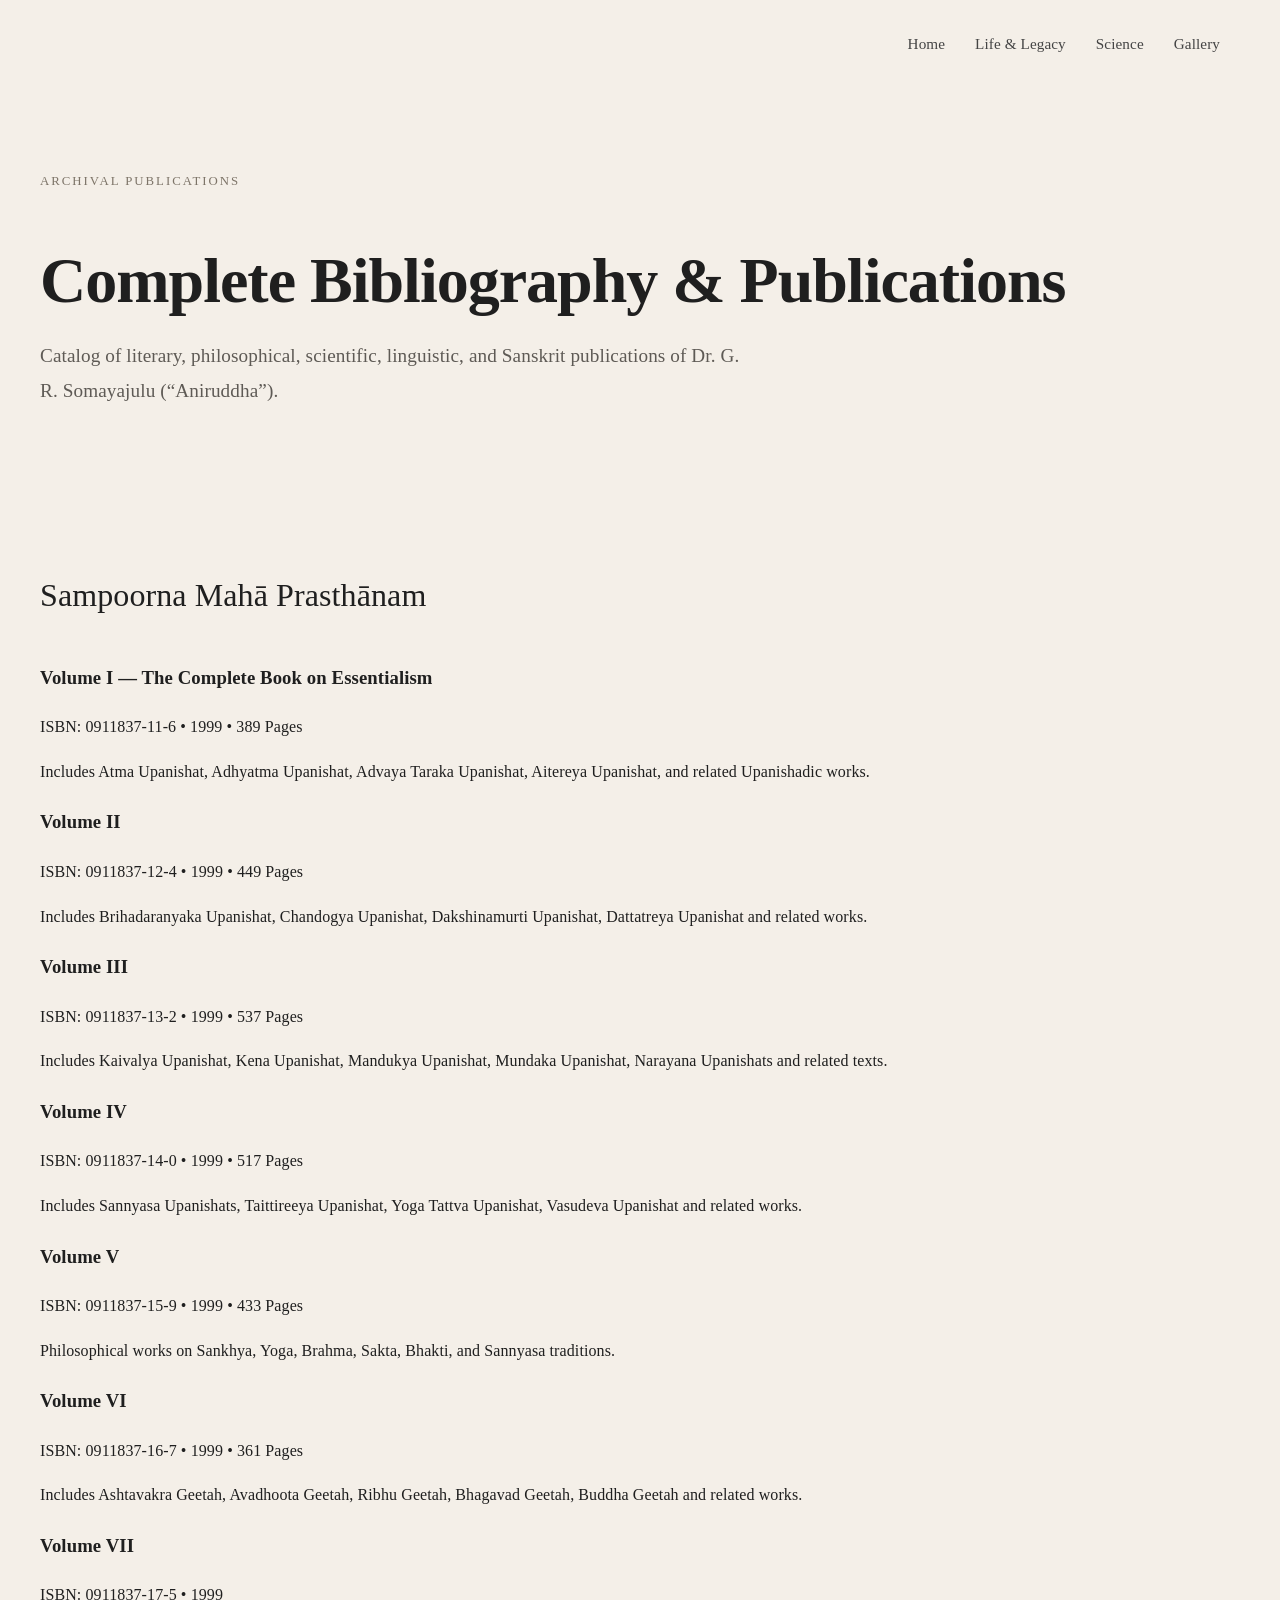
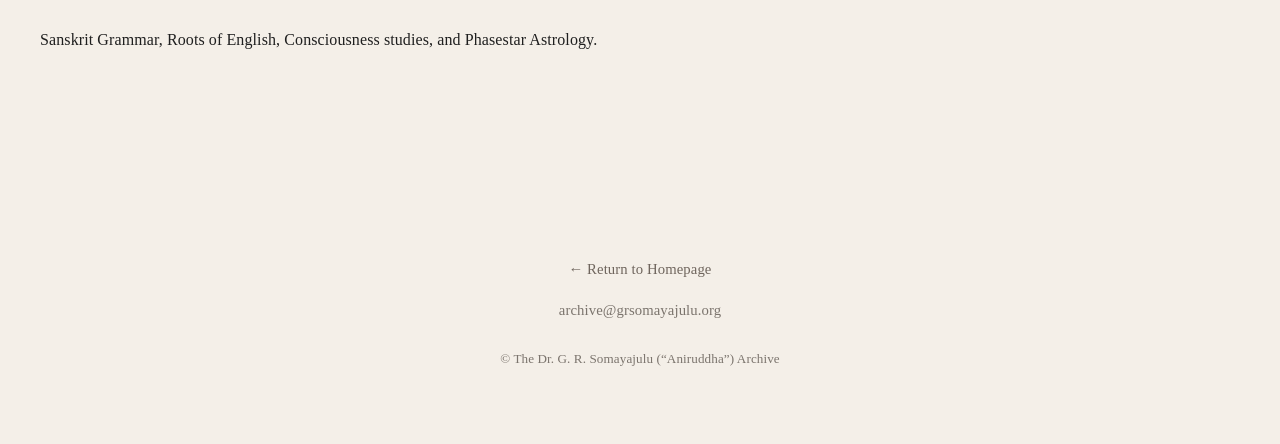
==== pages/bibliography.html @ 6ff2edce "Create bibliography.html" ====
<!DOCTYPE html>
<html lang="en">

<head>
  <meta charset="UTF-8">
  <meta name="viewport" content="width=device-width, initial-scale=1.0">

  <title>Complete Bibliography | Dr. G. R. Somayajulu</title>

  <link rel="stylesheet" href="../style.css">
</head>

<body>

<nav class="topnav">
  <a href="../index.html">Home</a>
  <a href="life.html">Life & Legacy</a>
  <a href="science.html">Science</a>
  <a href="gallery.html">Gallery</a>
</nav>

<section class="hero hero-small">

  <div class="hero-text">

    <p class="eyebrow">
      ARCHIVAL PUBLICATIONS
    </p>

    <h1>
      Complete Bibliography & Publications
    </h1>

    <p class="subtitle">
      Catalog of literary, philosophical, scientific, linguistic, and Sanskrit publications of Dr. G. R. Somayajulu (“Aniruddha”).
    </p>

  </div>

</section>

<section class="section narrow">

  <div class="section-header">
    <h2>Sampoorna Mahā Prasthānam</h2>
  </div>

  <div class="publication-list">

    <div class="publication">
      <h3>Volume I — The Complete Book on Essentialism</h3>
      <p class="journal">
        ISBN: 0911837-11-6 • 1999 • 389 Pages
      </p>
      <p>
        Includes Atma Upanishat, Adhyatma Upanishat, Advaya Taraka Upanishat, Aitereya Upanishat, and related Upanishadic works.
      </p>
    </div>

    <div class="publication">
      <h3>Volume II</h3>
      <p class="journal">
        ISBN: 0911837-12-4 • 1999 • 449 Pages
      </p>
      <p>
        Includes Brihadaranyaka Upanishat, Chandogya Upanishat, Dakshinamurti Upanishat, Dattatreya Upanishat and related works.
      </p>
    </div>

    <div class="publication">
      <h3>Volume III</h3>
      <p class="journal">
        ISBN: 0911837-13-2 • 1999 • 537 Pages
      </p>
      <p>
        Includes Kaivalya Upanishat, Kena Upanishat, Mandukya Upanishat, Mundaka Upanishat, Narayana Upanishats and related texts.
      </p>
    </div>

    <div class="publication">
      <h3>Volume IV</h3>
      <p class="journal">
        ISBN: 0911837-14-0 • 1999 • 517 Pages
      </p>
      <p>
        Includes Sannyasa Upanishats, Taittireeya Upanishat, Yoga Tattva Upanishat, Vasudeva Upanishat and related works.
      </p>
    </div>

    <div class="publication">
      <h3>Volume V</h3>
      <p class="journal">
        ISBN: 0911837-15-9 • 1999 • 433 Pages
      </p>
      <p>
        Philosophical works on Sankhya, Yoga, Brahma, Sakta, Bhakti, and Sannyasa traditions.
      </p>
    </div>

    <div class="publication">
      <h3>Volume VI</h3>
      <p class="journal">
        ISBN: 0911837-16-7 • 1999 • 361 Pages
      </p>
      <p>
        Includes Ashtavakra Geetah, Avadhoota Geetah, Ribhu Geetah, Bhagavad Geetah, Buddha Geetah and related works.
      </p>
    </div>

    <div class="publication">
      <h3>Volume VII</h3>
      <p class="journal">
        ISBN: 0911837-17-5 • 1999
      </p>
      <p>
        Sanskrit Grammar, Roots of English, Consciousness studies, and Phasestar Astrology.
      </p>
    </div>

  </div>

</section>

<footer>

  <p>
    <a href="../index.html">
      ← Return to Homepage
    </a>
  </p>

  <p>
    archive@grsomayajulu.org
  </p>

  <p class="copyright">
    © The Dr. G. R. Somayajulu (“Aniruddha”) Archive
  </p>

</footer>

</body>

</html>
---- style.css ----
body {
  margin: 0;
  padding: 0;
  background: #f4efe8;
  color: #1f1f1f;
  font-family: Georgia, serif;
  line-height: 1.8;
  letter-spacing: 0.1px;
}

.topnav {
  padding: 30px 60px 10px;
  display: flex;
  gap: 30px;
  justify-content: flex-end;
  font-size: 0.95rem;
}

.topnav a {
  text-decoration: none;
  color: #444;
}

.topnav a:hover {
  color: #000;
}

.hero {
  max-width: 1200px;
  margin: auto;
  padding: 90px 40px 80px;
  display: flex;
  gap: 80px;
  align-items: center;
}

.portrait {
  width: 320px;
  border-radius: 4px;
  object-fit: cover;
  box-shadow: 0 12px 30px rgba(0,0,0,0.12);
}

.hero-text {
  flex: 1;
}

.eyebrow {
  text-transform: uppercase;
  letter-spacing: 2px;
  font-size: 0.8rem;
  color: #7d7468;
  margin-bottom: 18px;
}

h1 {
  font-size: 4rem;
  line-height: 1.08;
  margin-bottom: 24px;
  font-weight: 600;
  letter-spacing: -1px;
}

.subtitle {
  font-size: 1.2rem;
  color: #5e5a55;
  margin-bottom: 32px;
  max-width: 700px;
}

.intro {
  max-width: 760px;
  font-size: 1.05rem;
}

.section {
  max-width: 1200px;
  margin: auto;
  padding: 20px 40px 90px;
}

.section-header {
  margin-bottom: 36px;
}

.section h2 {
  font-size: 2rem;
  font-weight: 500;
  margin-bottom: 10px;
}

.contributions {
  display: grid;
  grid-template-columns: repeat(auto-fit, minmax(240px, 1fr));
  gap: 24px;
}

.contribution-card {
  background: rgba(255,255,255,0.7);
  backdrop-filter: blur(4px);
  padding: 28px;
  border-radius: 12px;
  box-shadow: 0 4px 16px rgba(0,0,0,0.04);
}

.cards {
  display: grid;
  grid-template-columns: repeat(auto-fit, minmax(260px, 1fr));
  gap: 28px;
}

.card {
  background: rgba(255,255,255,0.72);
  backdrop-filter: blur(4px);
  padding: 30px;
  border-radius: 14px;
  text-decoration: none;
  color: #222;
  transition: all 0.2s ease;
  box-shadow: 0 4px 18px rgba(0,0,0,0.05);
}

.card:hover {
  transform: translateY(-5px);
}

.card h3 {
  margin-top: 0;
  margin-bottom: 14px;
  font-size: 1.15rem;
}

.card p {
  color: #555;
}

footer {
  text-align: center;
  padding: 80px 20px 60px;
  color: #7b746d;
  font-size: 0.92rem;
}

footer a {
  color: #6f655d;
  text-decoration: none;
}

footer a:hover {
  text-decoration: underline;
}

.copyright {
  margin-top: 24px;
  font-size: 0.82rem;
}

@media (max-width: 900px) {

  .hero {
    flex-direction: column;
    text-align: center;
    padding-top: 40px;
  }

  .portrait {
    width: 260px;
  }

  h1 {
    font-size: 2.6rem;
  }

  .topnav {
    justify-content: center;
    flex-wrap: wrap;
    padding: 20px;
  }

}
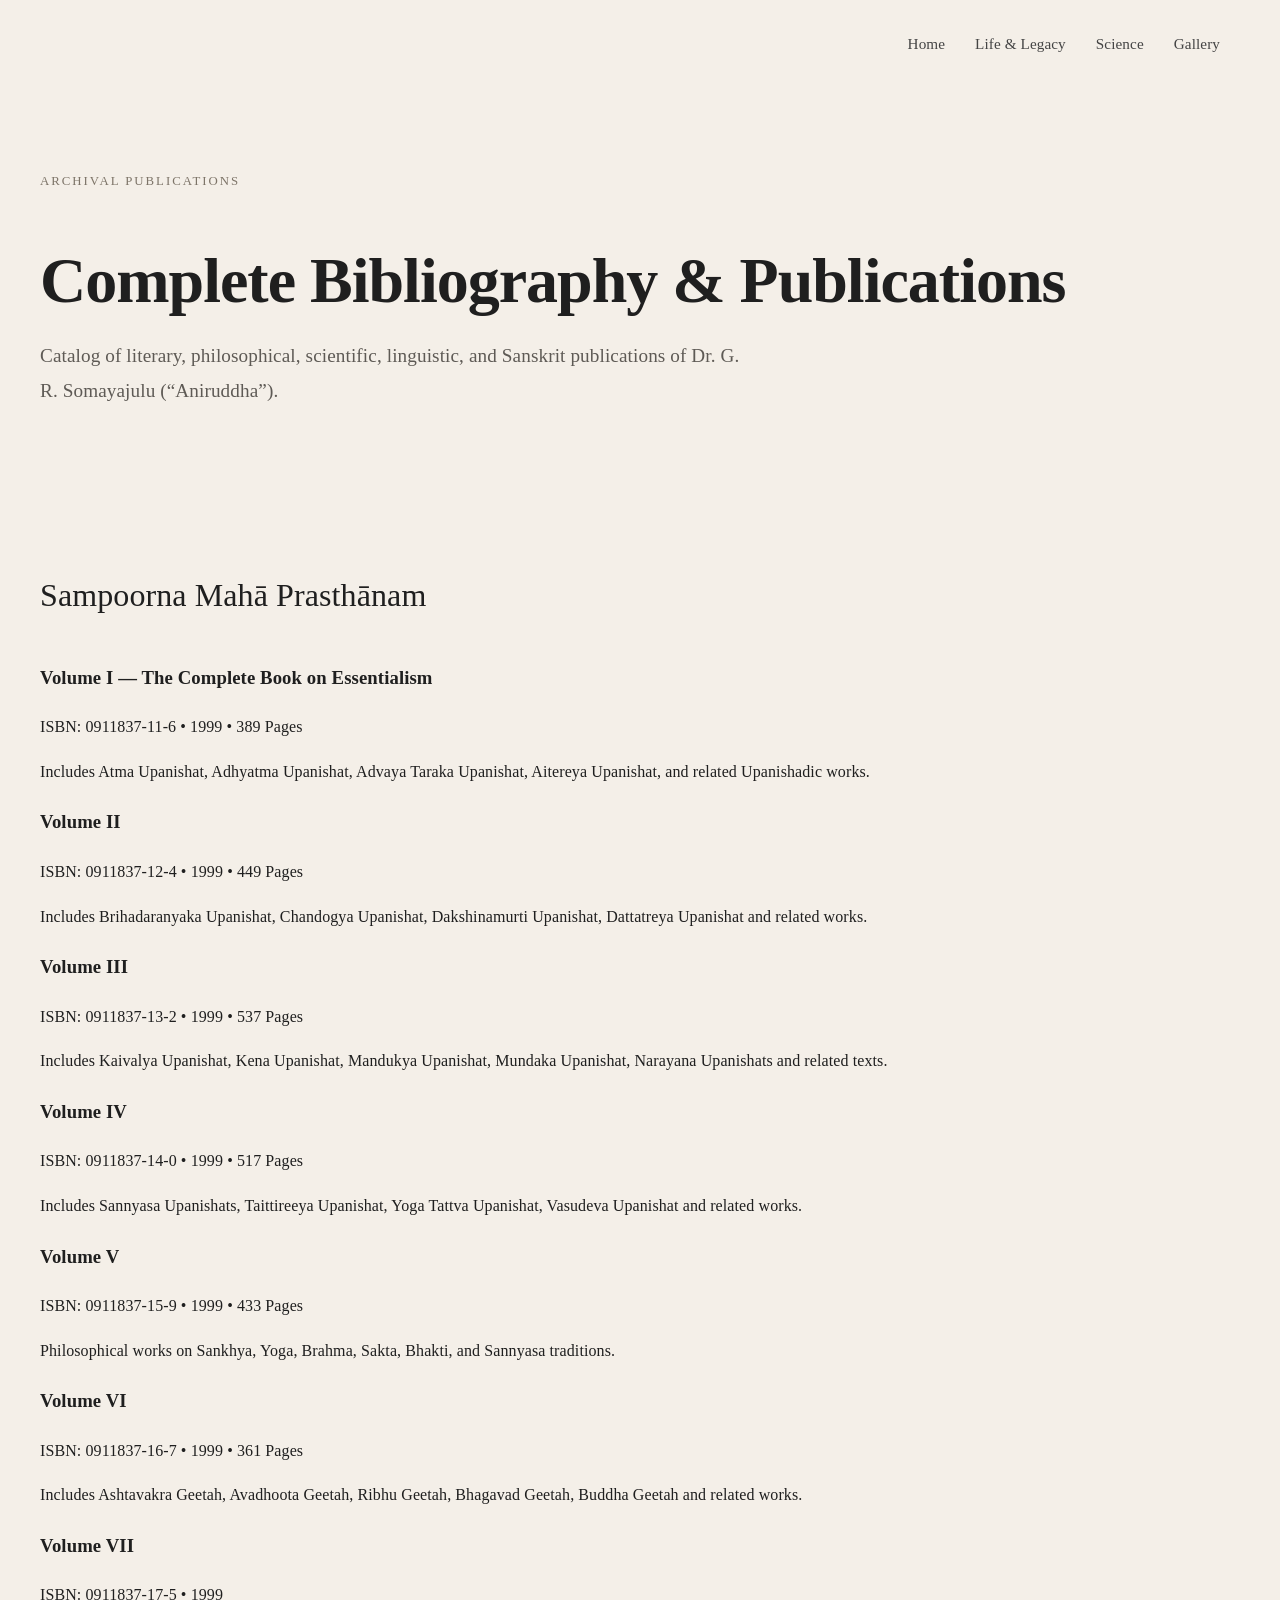
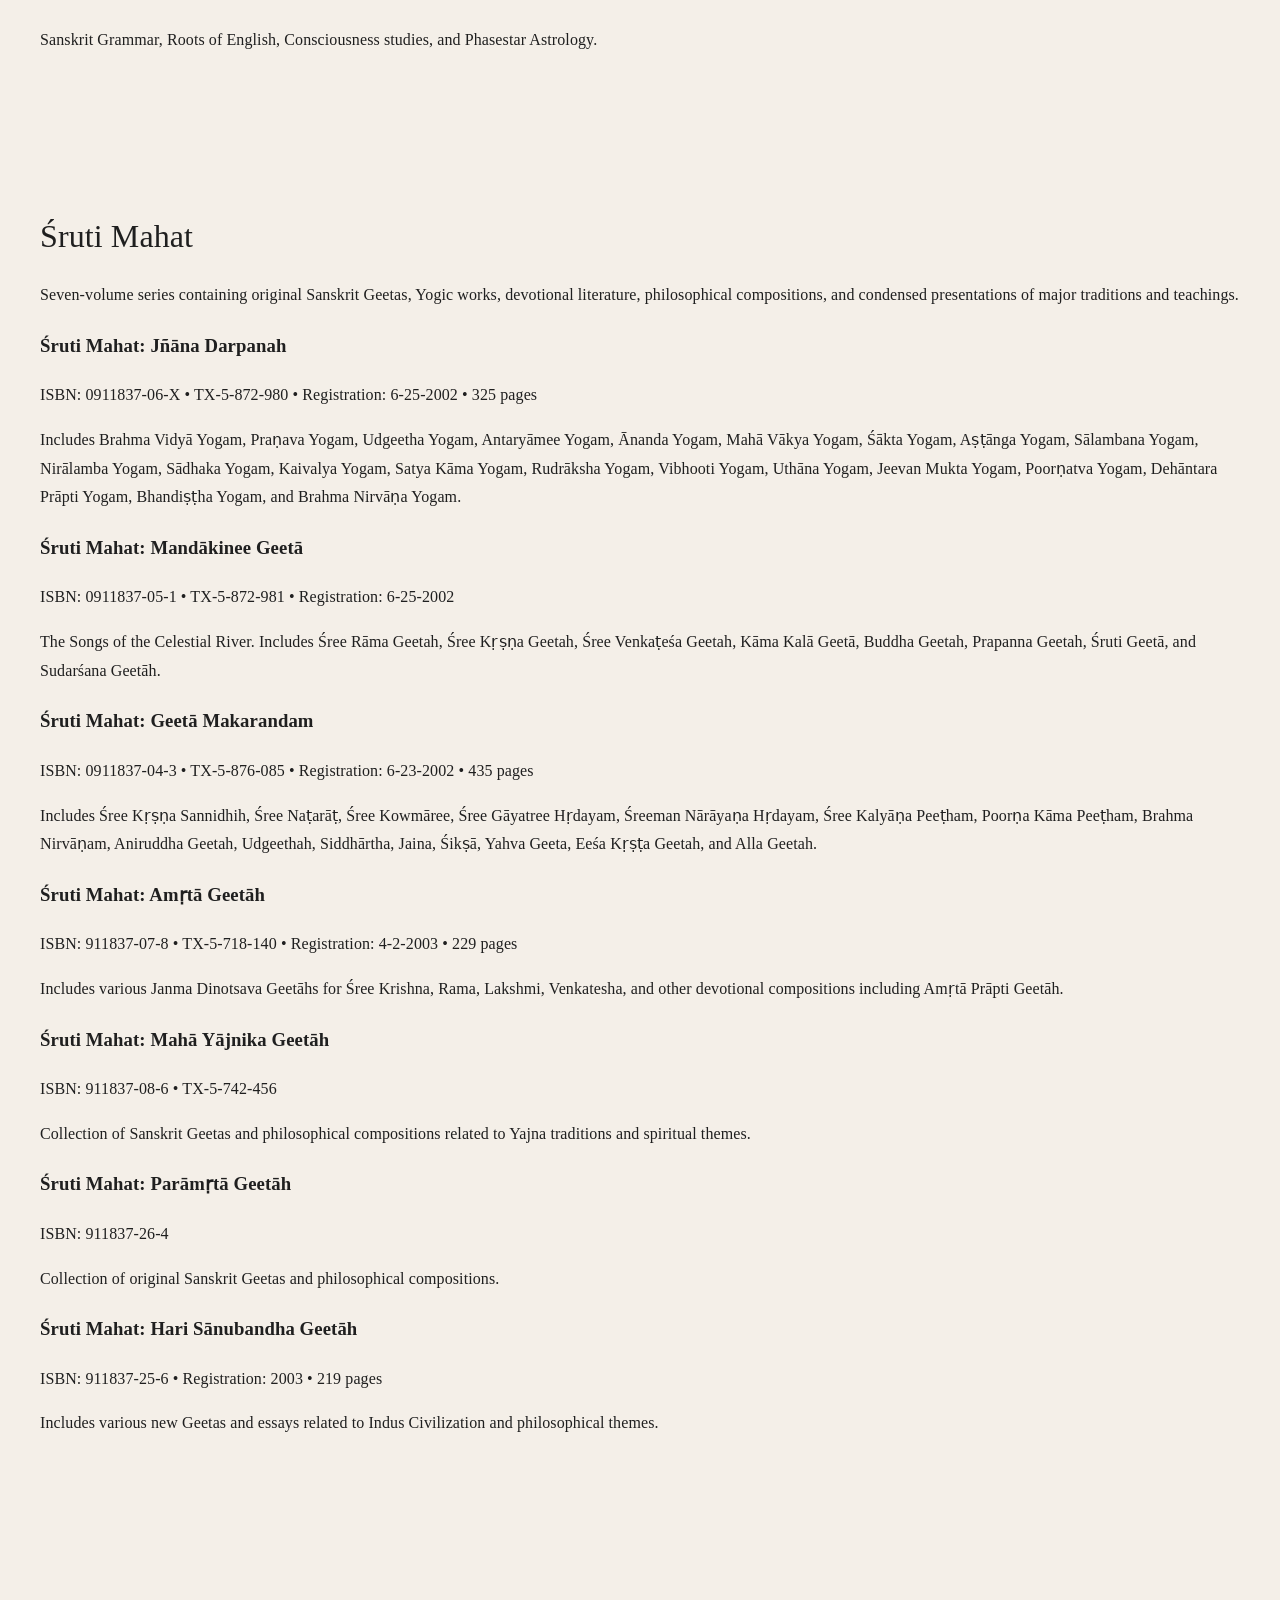
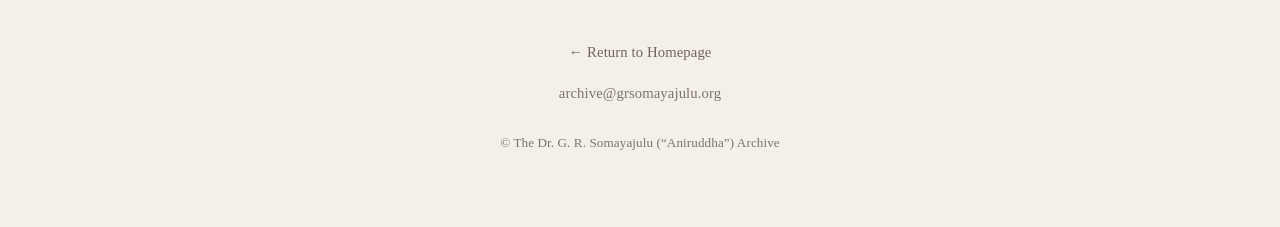
==== commit 8f6308af: "Update bibliography.html" ====
--- a/pages/bibliography.html
+++ b/pages/bibliography.html
@@ -121,6 +121,103 @@
 
 </section>
 
+  <section class="section narrow">
+
+  <h2>Śruti Mahat</h2>
+
+  <p>
+    Seven-volume series containing original Sanskrit Geetas, Yogic works, devotional literature, philosophical compositions, and condensed presentations of major traditions and teachings.
+  </p>
+
+  <div class="publication-list">
+
+    <div class="publication">
+      <h3>Śruti Mahat: Jñāna Darpanah</h3>
+
+      <p class="journal">
+        ISBN: 0911837-06-X • TX-5-872-980 • Registration: 6-25-2002 • 325 pages
+      </p>
+
+      <p>
+        Includes Brahma Vidyā Yogam, Praṇava Yogam, Udgeetha Yogam, Antaryāmee Yogam, Ānanda Yogam, Mahā Vākya Yogam, Śākta Yogam, Aṣṭānga Yogam, Sālambana Yogam, Nirālamba Yogam, Sādhaka Yogam, Kaivalya Yogam, Satya Kāma Yogam, Rudrāksha Yogam, Vibhooti Yogam, Uthāna Yogam, Jeevan Mukta Yogam, Poorṇatva Yogam, Dehāntara Prāpti Yogam, Bhandiṣṭha Yogam, and Brahma Nirvāṇa Yogam.
+      </p>
+    </div>
+
+    <div class="publication">
+      <h3>Śruti Mahat: Mandākinee Geetā</h3>
+
+      <p class="journal">
+        ISBN: 0911837-05-1 • TX-5-872-981 • Registration: 6-25-2002
+      </p>
+
+      <p>
+        The Songs of the Celestial River. Includes Śree Rāma Geetah, Śree Kṛṣṇa Geetah, Śree Venkaṭeśa Geetah, Kāma Kalā Geetā, Buddha Geetah, Prapanna Geetah, Śruti Geetā, and Sudarśana Geetāh.
+      </p>
+    </div>
+
+    <div class="publication">
+      <h3>Śruti Mahat: Geetā Makarandam</h3>
+
+      <p class="journal">
+        ISBN: 0911837-04-3 • TX-5-876-085 • Registration: 6-23-2002 • 435 pages
+      </p>
+
+      <p>
+        Includes Śree Kṛṣṇa Sannidhih, Śree Naṭarāṭ, Śree Kowmāree, Śree Gāyatree Hṛdayam, Śreeman Nārāyaṇa Hṛdayam, Śree Kalyāṇa Peeṭham, Poorṇa Kāma Peeṭham, Brahma Nirvāṇam, Aniruddha Geetah, Udgeethah, Siddhārtha, Jaina, Śikṣā, Yahva Geeta, Eeśa Kṛṣṭa Geetah, and Alla Geetah.
+      </p>
+    </div>
+
+    <div class="publication">
+      <h3>Śruti Mahat: Amṛtā Geetāh</h3>
+
+      <p class="journal">
+        ISBN: 911837-07-8 • TX-5-718-140 • Registration: 4-2-2003 • 229 pages
+      </p>
+
+      <p>
+        Includes various Janma Dinotsava Geetāhs for Śree Krishna, Rama, Lakshmi, Venkatesha, and other devotional compositions including Amṛtā Prāpti Geetāh.
+      </p>
+    </div>
+
+    <div class="publication">
+      <h3>Śruti Mahat: Mahā Yājnika Geetāh</h3>
+
+      <p class="journal">
+        ISBN: 911837-08-6 • TX-5-742-456
+      </p>
+
+      <p>
+        Collection of Sanskrit Geetas and philosophical compositions related to Yajna traditions and spiritual themes.
+      </p>
+    </div>
+
+    <div class="publication">
+      <h3>Śruti Mahat: Parāmṛtā Geetāh</h3>
+
+      <p class="journal">
+        ISBN: 911837-26-4
+      </p>
+
+      <p>
+        Collection of original Sanskrit Geetas and philosophical compositions.
+      </p>
+    </div>
+
+    <div class="publication">
+      <h3>Śruti Mahat: Hari Sānubandha Geetāh</h3>
+
+      <p class="journal">
+        ISBN: 911837-25-6 • Registration: 2003 • 219 pages
+      </p>
+
+      <p>
+        Includes various new Geetas and essays related to Indus Civilization and philosophical themes.
+      </p>
+    </div>
+
+  </div>
+
+</section>
 <footer>
 
   <p>
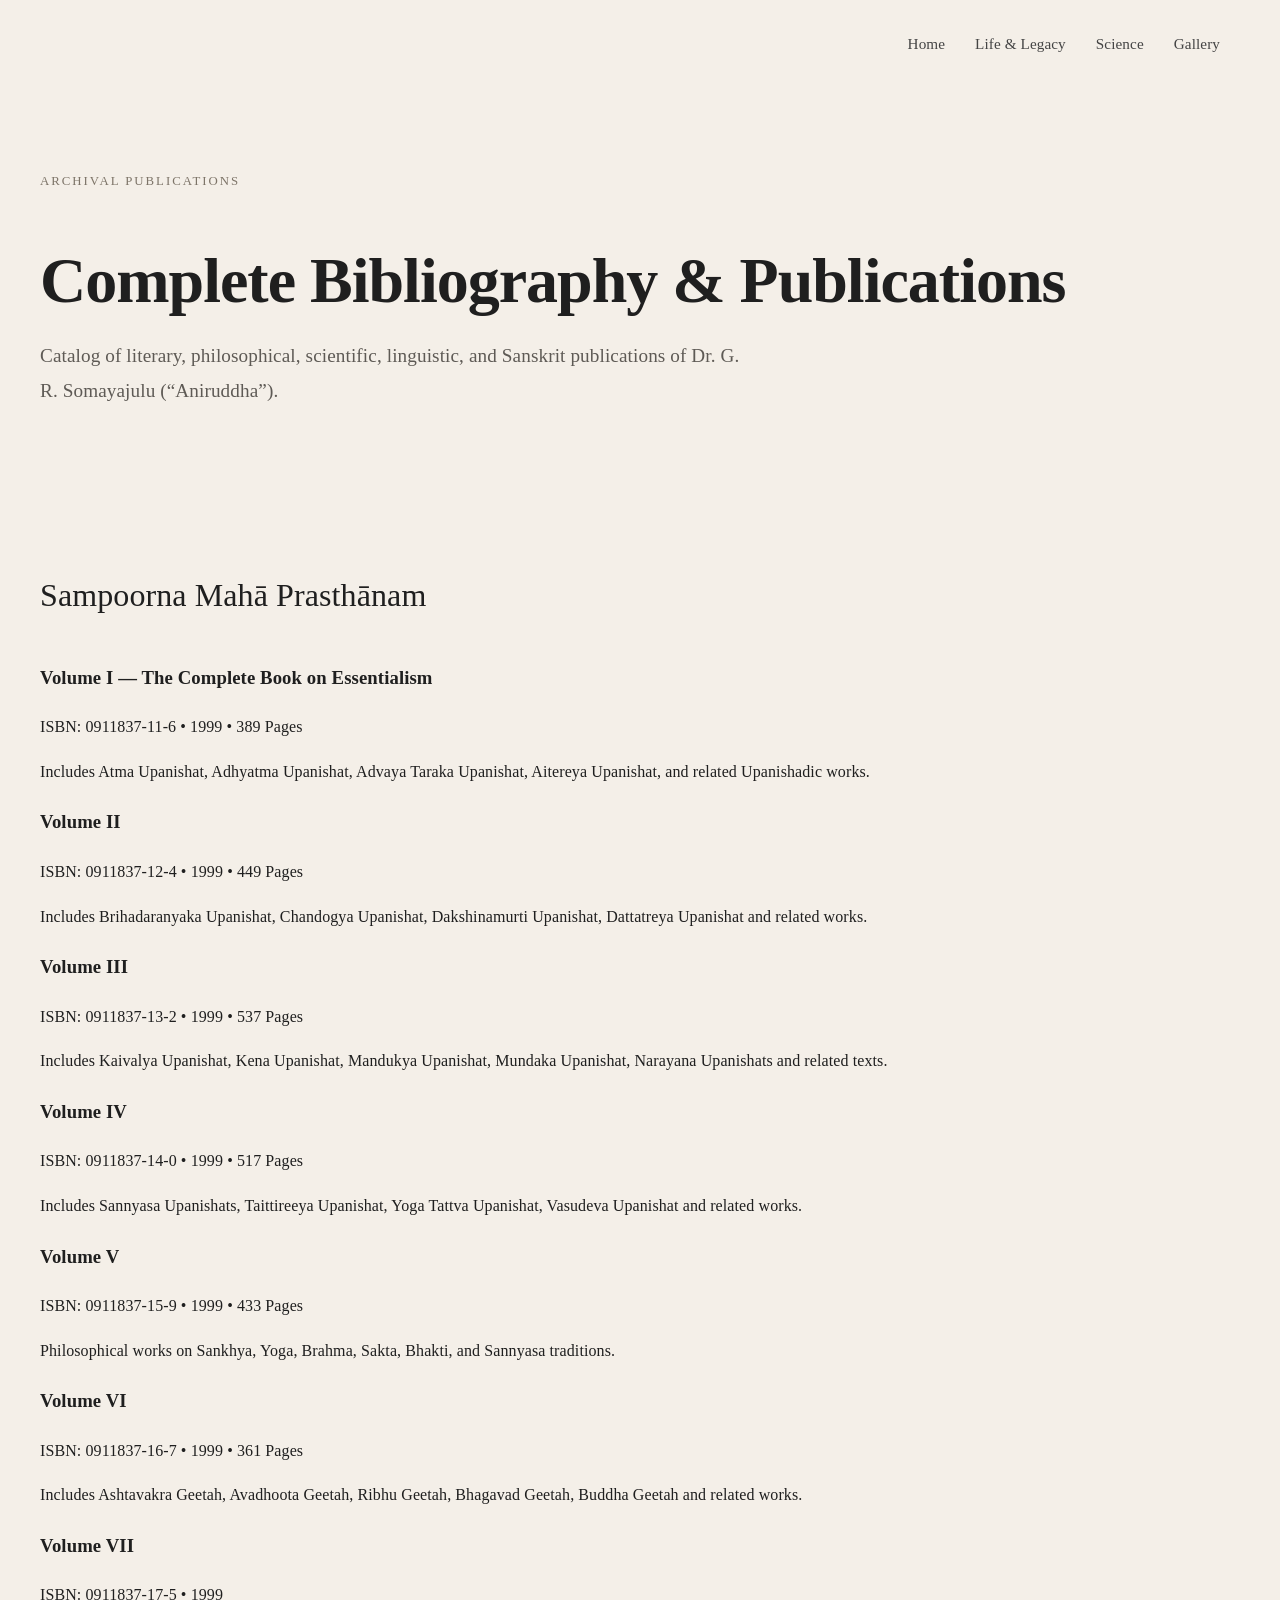
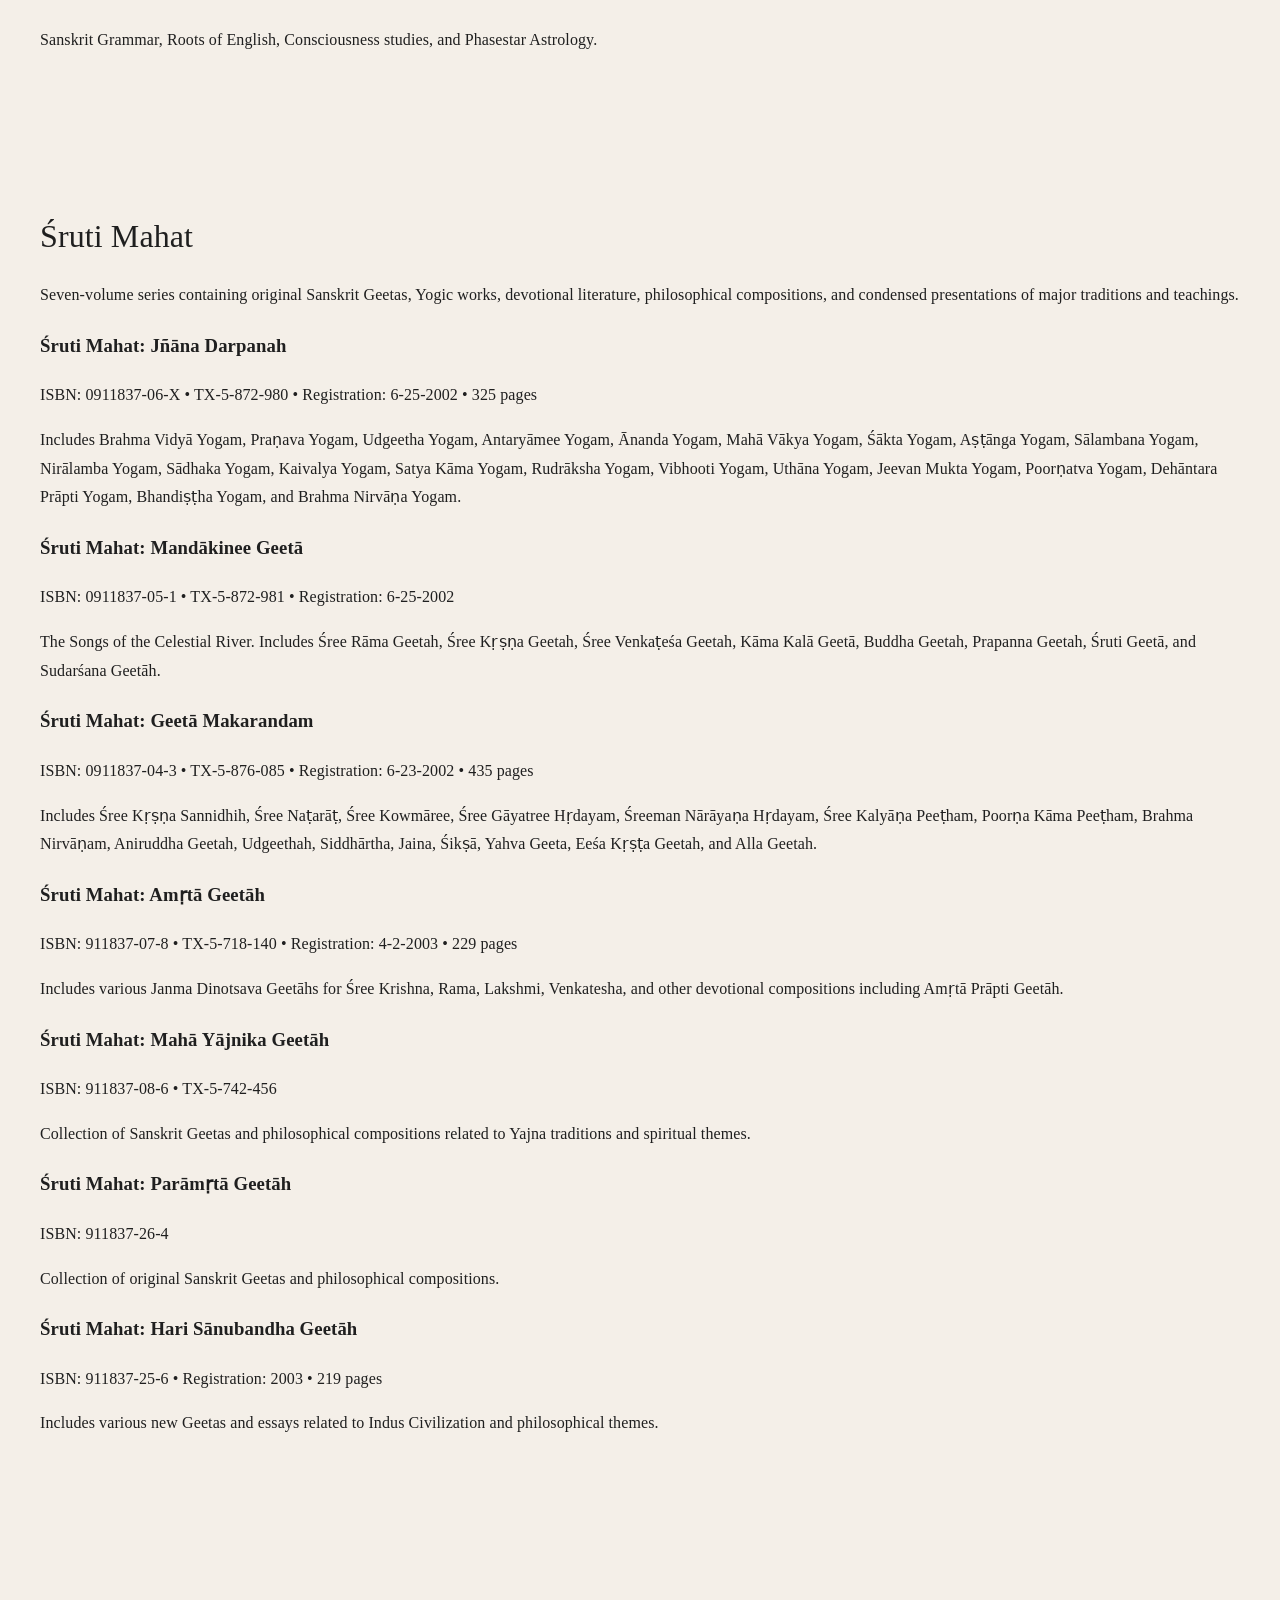
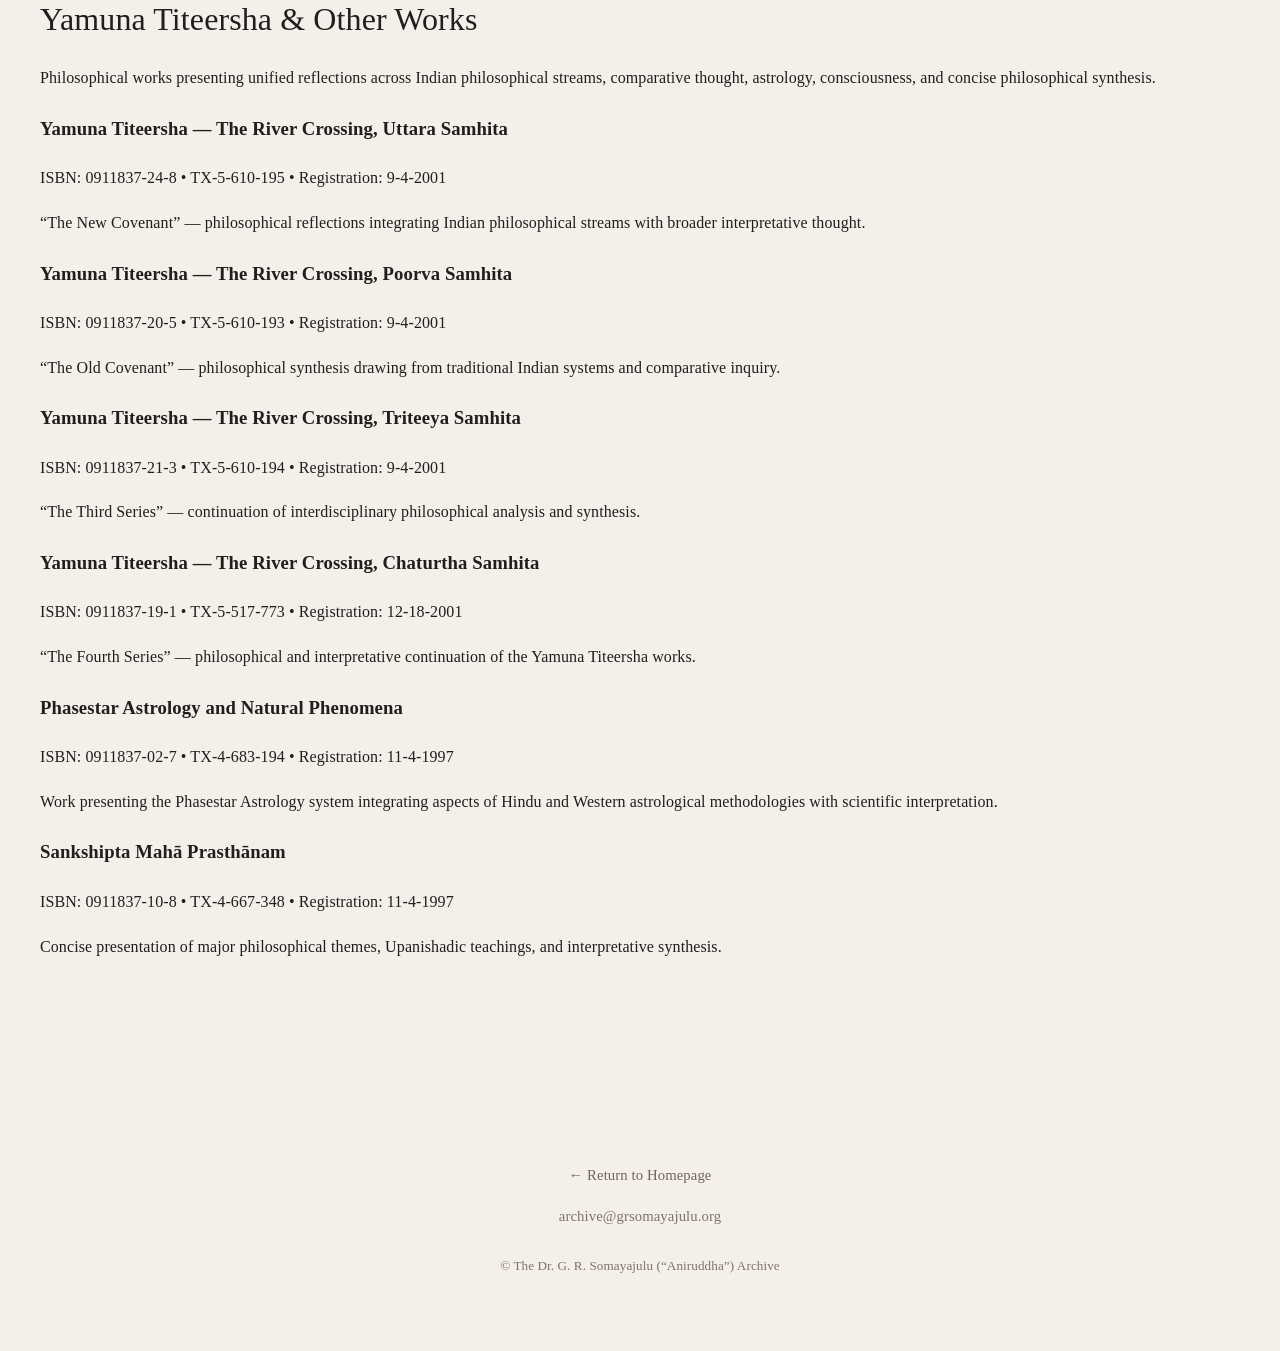
==== commit 30ed00c5: "Update bibliography.html" ====
--- a/pages/bibliography.html
+++ b/pages/bibliography.html
@@ -218,6 +218,95 @@
   </div>
 
 </section>
+
+<section class="section narrow">
+
+  <h2>Yamuna Titeersha & Other Works</h2>
+
+  <p>
+    Philosophical works presenting unified reflections across Indian philosophical streams, comparative thought, astrology, consciousness, and concise philosophical synthesis.
+  </p>
+
+  <div class="publication-list">
+
+    <div class="publication">
+      <h3>Yamuna Titeersha — The River Crossing, Uttara Samhita</h3>
+
+      <p class="journal">
+        ISBN: 0911837-24-8 • TX-5-610-195 • Registration: 9-4-2001
+      </p>
+
+      <p>
+        “The New Covenant” — philosophical reflections integrating Indian philosophical streams with broader interpretative thought.
+      </p>
+    </div>
+
+    <div class="publication">
+      <h3>Yamuna Titeersha — The River Crossing, Poorva Samhita</h3>
+
+      <p class="journal">
+        ISBN: 0911837-20-5 • TX-5-610-193 • Registration: 9-4-2001
+      </p>
+
+      <p>
+        “The Old Covenant” — philosophical synthesis drawing from traditional Indian systems and comparative inquiry.
+      </p>
+    </div>
+
+    <div class="publication">
+      <h3>Yamuna Titeersha — The River Crossing, Triteeya Samhita</h3>
+
+      <p class="journal">
+        ISBN: 0911837-21-3 • TX-5-610-194 • Registration: 9-4-2001
+      </p>
+
+      <p>
+        “The Third Series” — continuation of interdisciplinary philosophical analysis and synthesis.
+      </p>
+    </div>
+
+    <div class="publication">
+      <h3>Yamuna Titeersha — The River Crossing, Chaturtha Samhita</h3>
+
+      <p class="journal">
+        ISBN: 0911837-19-1 • TX-5-517-773 • Registration: 12-18-2001
+      </p>
+
+      <p>
+        “The Fourth Series” — philosophical and interpretative continuation of the Yamuna Titeersha works.
+      </p>
+    </div>
+
+    <div class="publication">
+      <h3>Phasestar Astrology and Natural Phenomena</h3>
+
+      <p class="journal">
+        ISBN: 0911837-02-7 • TX-4-683-194 • Registration: 11-4-1997
+      </p>
+
+      <p>
+        Work presenting the Phasestar Astrology system integrating aspects of Hindu and Western astrological methodologies with scientific interpretation.
+      </p>
+    </div>
+
+    <div class="publication">
+      <h3>Sankshipta Mahā Prasthānam</h3>
+
+      <p class="journal">
+        ISBN: 0911837-10-8 • TX-4-667-348 • Registration: 11-4-1997
+      </p>
+
+      <p>
+        Concise presentation of major philosophical themes, Upanishadic teachings, and interpretative synthesis.
+      </p>
+    </div>
+
+  </div>
+
+</section>
+
+  
+  
 <footer>
 
   <p>
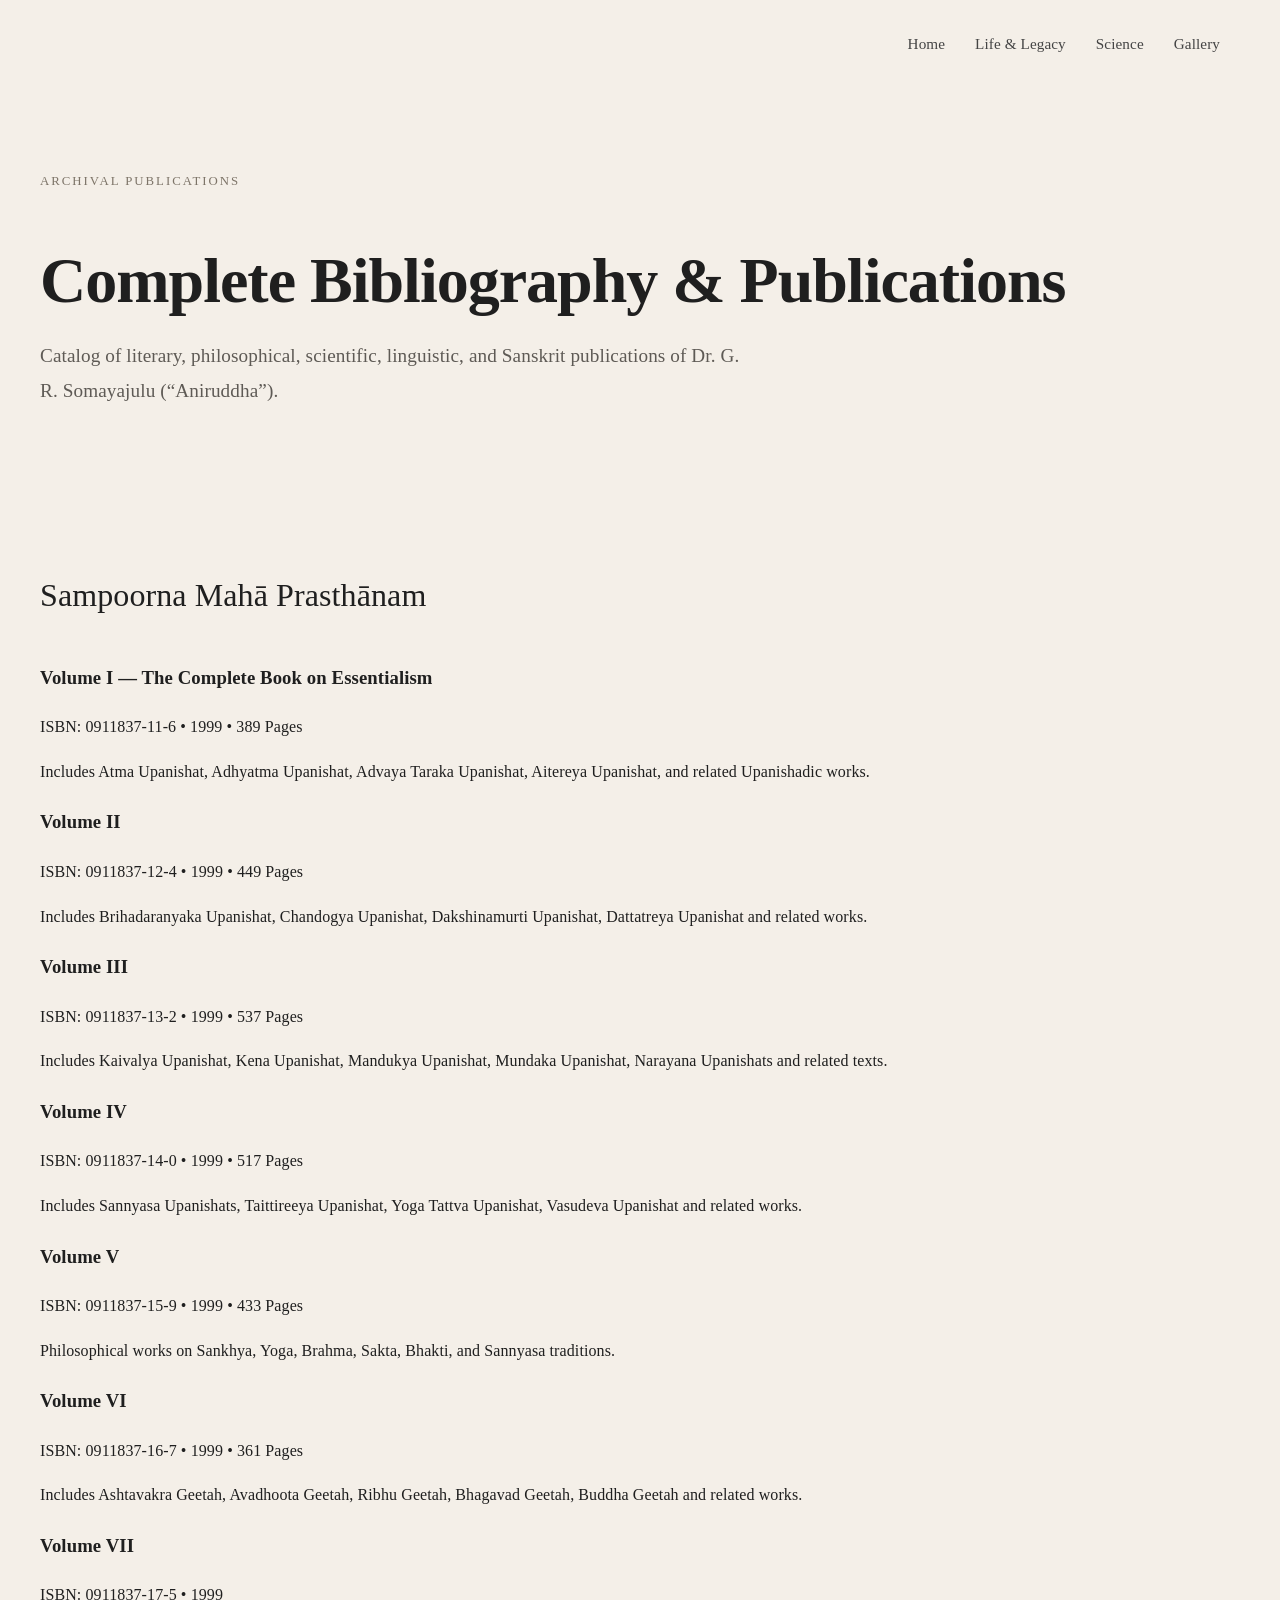
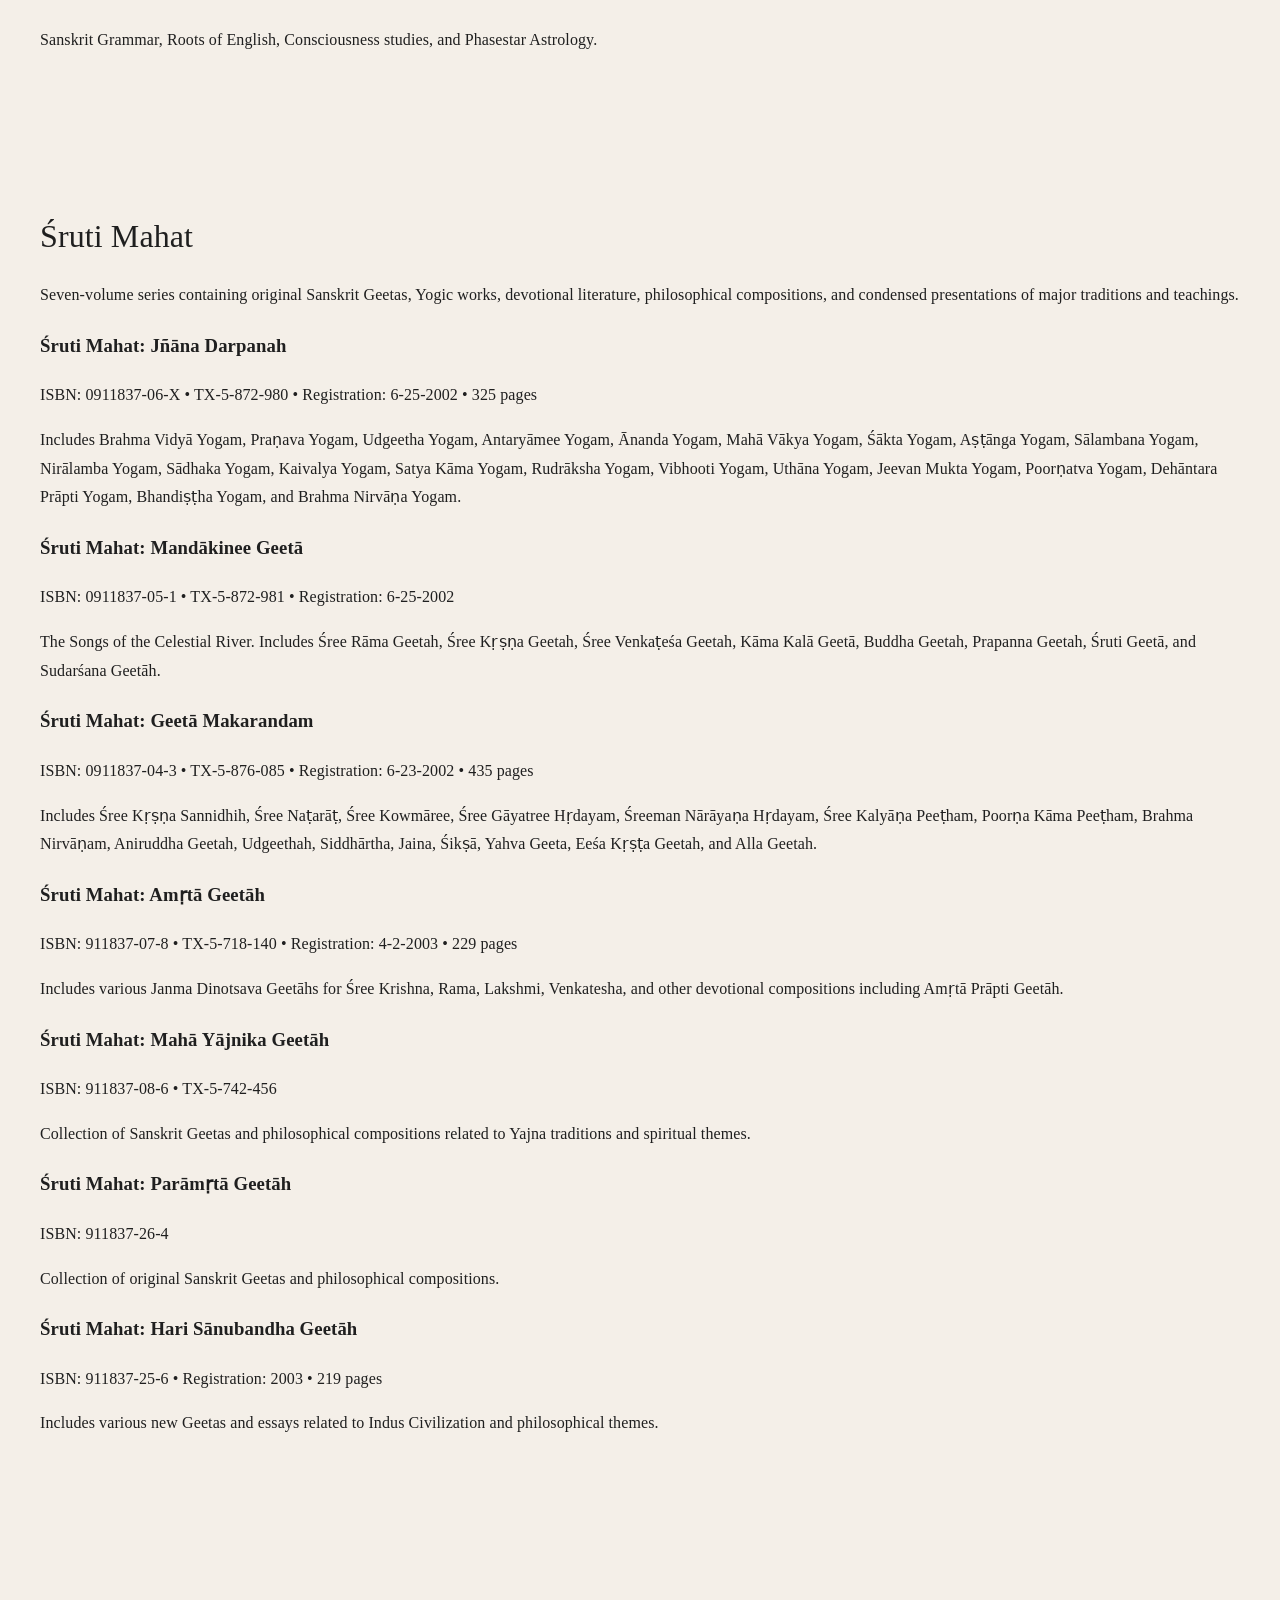
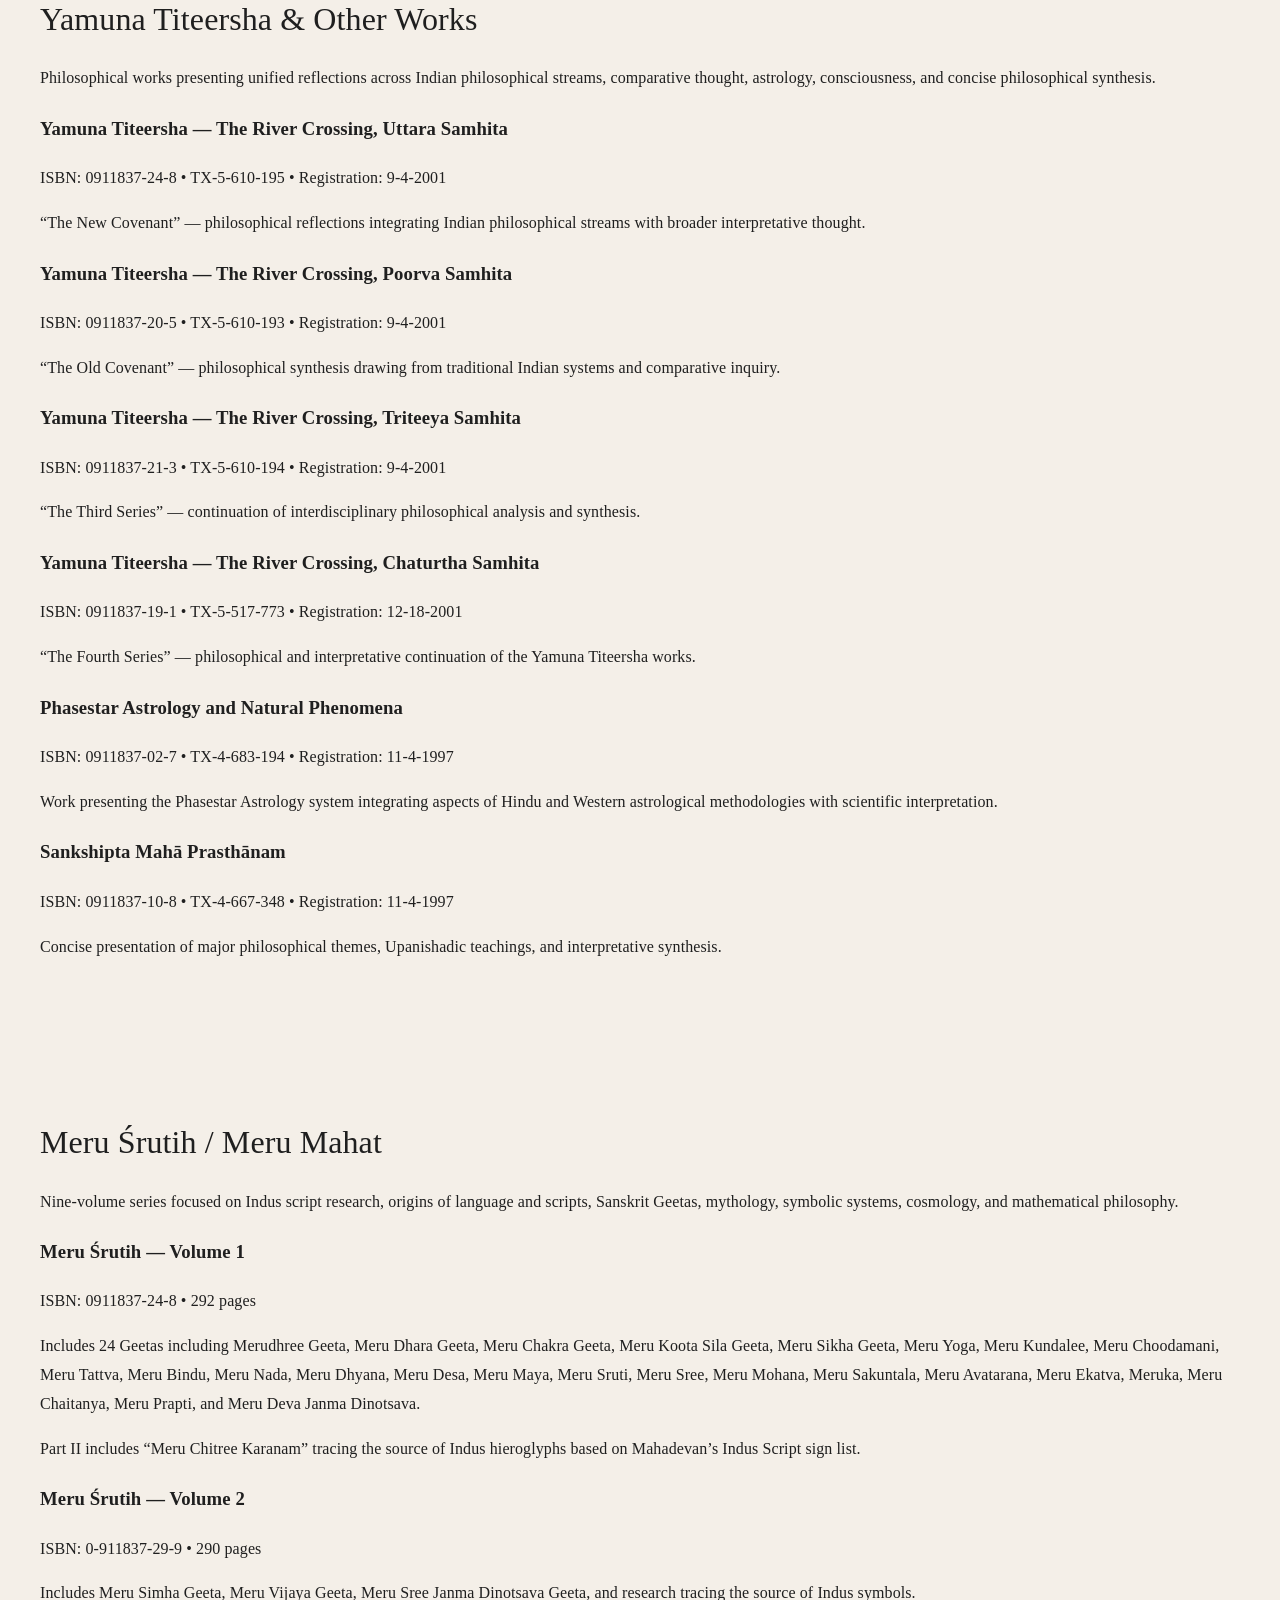
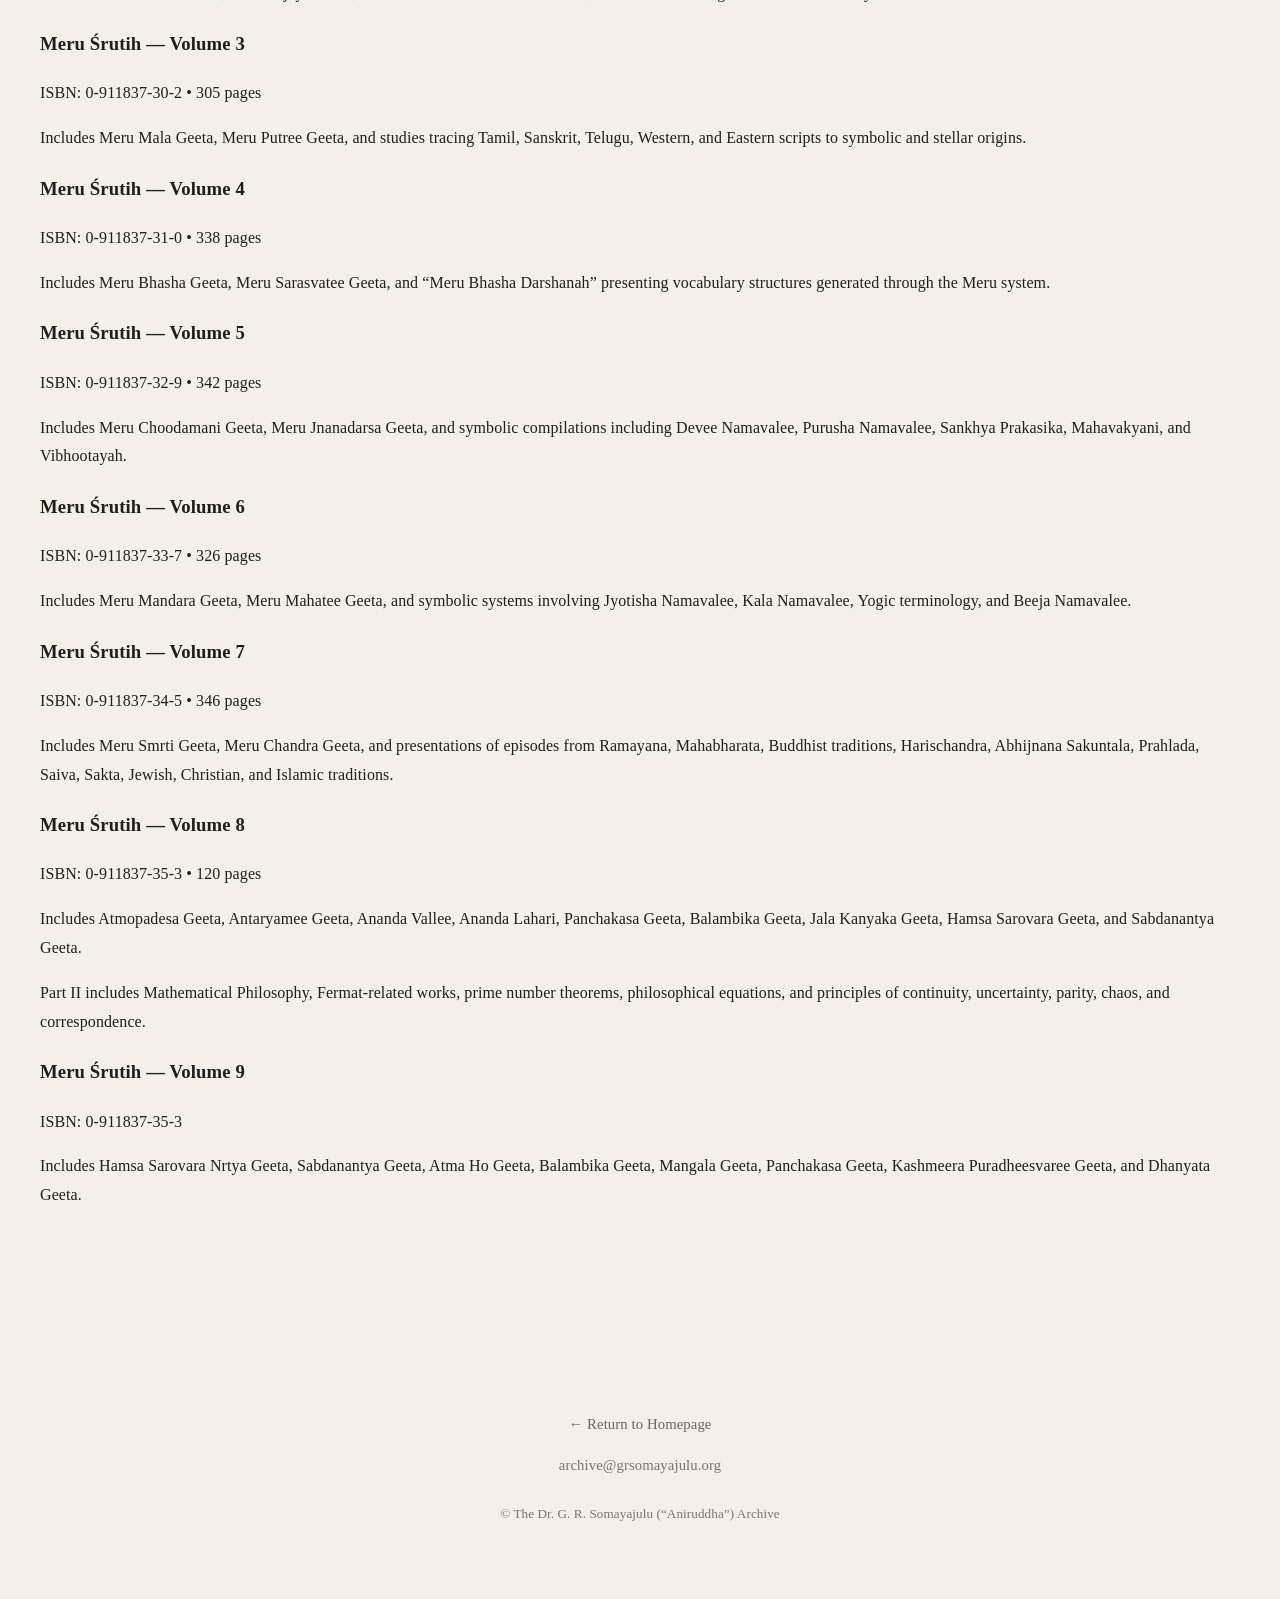
==== commit 21d40e74: "Update bibliography.html" ====
--- a/pages/bibliography.html
+++ b/pages/bibliography.html
@@ -305,7 +305,135 @@
 
 </section>
 
-  
+  <section class="section narrow">
+
+  <h2>Meru Śrutih / Meru Mahat</h2>
+
+  <p>
+    Nine-volume series focused on Indus script research, origins of language and scripts, Sanskrit Geetas, mythology, symbolic systems, cosmology, and mathematical philosophy.
+  </p>
+
+  <div class="publication-list">
+
+    <div class="publication">
+      <h3>Meru Śrutih — Volume 1</h3>
+
+      <p class="journal">
+        ISBN: 0911837-24-8 • 292 pages
+      </p>
+
+      <p>
+        Includes 24 Geetas including Merudhree Geeta, Meru Dhara Geeta, Meru Chakra Geeta, Meru Koota Sila Geeta, Meru Sikha Geeta, Meru Yoga, Meru Kundalee, Meru Choodamani, Meru Tattva, Meru Bindu, Meru Nada, Meru Dhyana, Meru Desa, Meru Maya, Meru Sruti, Meru Sree, Meru Mohana, Meru Sakuntala, Meru Avatarana, Meru Ekatva, Meruka, Meru Chaitanya, Meru Prapti, and Meru Deva Janma Dinotsava.
+      </p>
+
+      <p>
+        Part II includes “Meru Chitree Karanam” tracing the source of Indus hieroglyphs based on Mahadevan’s Indus Script sign list.
+      </p>
+    </div>
+
+    <div class="publication">
+      <h3>Meru Śrutih — Volume 2</h3>
+
+      <p class="journal">
+        ISBN: 0-911837-29-9 • 290 pages
+      </p>
+
+      <p>
+        Includes Meru Simha Geeta, Meru Vijaya Geeta, Meru Sree Janma Dinotsava Geeta, and research tracing the source of Indus symbols.
+      </p>
+    </div>
+
+    <div class="publication">
+      <h3>Meru Śrutih — Volume 3</h3>
+
+      <p class="journal">
+        ISBN: 0-911837-30-2 • 305 pages
+      </p>
+
+      <p>
+        Includes Meru Mala Geeta, Meru Putree Geeta, and studies tracing Tamil, Sanskrit, Telugu, Western, and Eastern scripts to symbolic and stellar origins.
+      </p>
+    </div>
+
+    <div class="publication">
+      <h3>Meru Śrutih — Volume 4</h3>
+
+      <p class="journal">
+        ISBN: 0-911837-31-0 • 338 pages
+      </p>
+
+      <p>
+        Includes Meru Bhasha Geeta, Meru Sarasvatee Geeta, and “Meru Bhasha Darshanah” presenting vocabulary structures generated through the Meru system.
+      </p>
+    </div>
+
+    <div class="publication">
+      <h3>Meru Śrutih — Volume 5</h3>
+
+      <p class="journal">
+        ISBN: 0-911837-32-9 • 342 pages
+      </p>
+
+      <p>
+        Includes Meru Choodamani Geeta, Meru Jnanadarsa Geeta, and symbolic compilations including Devee Namavalee, Purusha Namavalee, Sankhya Prakasika, Mahavakyani, and Vibhootayah.
+      </p>
+    </div>
+
+    <div class="publication">
+      <h3>Meru Śrutih — Volume 6</h3>
+
+      <p class="journal">
+        ISBN: 0-911837-33-7 • 326 pages
+      </p>
+
+      <p>
+        Includes Meru Mandara Geeta, Meru Mahatee Geeta, and symbolic systems involving Jyotisha Namavalee, Kala Namavalee, Yogic terminology, and Beeja Namavalee.
+      </p>
+    </div>
+
+    <div class="publication">
+      <h3>Meru Śrutih — Volume 7</h3>
+
+      <p class="journal">
+        ISBN: 0-911837-34-5 • 346 pages
+      </p>
+
+      <p>
+        Includes Meru Smrti Geeta, Meru Chandra Geeta, and presentations of episodes from Ramayana, Mahabharata, Buddhist traditions, Harischandra, Abhijnana Sakuntala, Prahlada, Saiva, Sakta, Jewish, Christian, and Islamic traditions.
+      </p>
+    </div>
+
+    <div class="publication">
+      <h3>Meru Śrutih — Volume 8</h3>
+
+      <p class="journal">
+        ISBN: 0-911837-35-3 • 120 pages
+      </p>
+
+      <p>
+        Includes Atmopadesa Geeta, Antaryamee Geeta, Ananda Vallee, Ananda Lahari, Panchakasa Geeta, Balambika Geeta, Jala Kanyaka Geeta, Hamsa Sarovara Geeta, and Sabdanantya Geeta.
+      </p>
+
+      <p>
+        Part II includes Mathematical Philosophy, Fermat-related works, prime number theorems, philosophical equations, and principles of continuity, uncertainty, parity, chaos, and correspondence.
+      </p>
+    </div>
+
+    <div class="publication">
+      <h3>Meru Śrutih — Volume 9</h3>
+
+      <p class="journal">
+        ISBN: 0-911837-35-3
+      </p>
+
+      <p>
+        Includes Hamsa Sarovara Nrtya Geeta, Sabdanantya Geeta, Atma Ho Geeta, Balambika Geeta, Mangala Geeta, Panchakasa Geeta, Kashmeera Puradheesvaree Geeta, and Dhanyata Geeta.
+      </p>
+    </div>
+
+  </div>
+
+</section>
   
 <footer>
 
